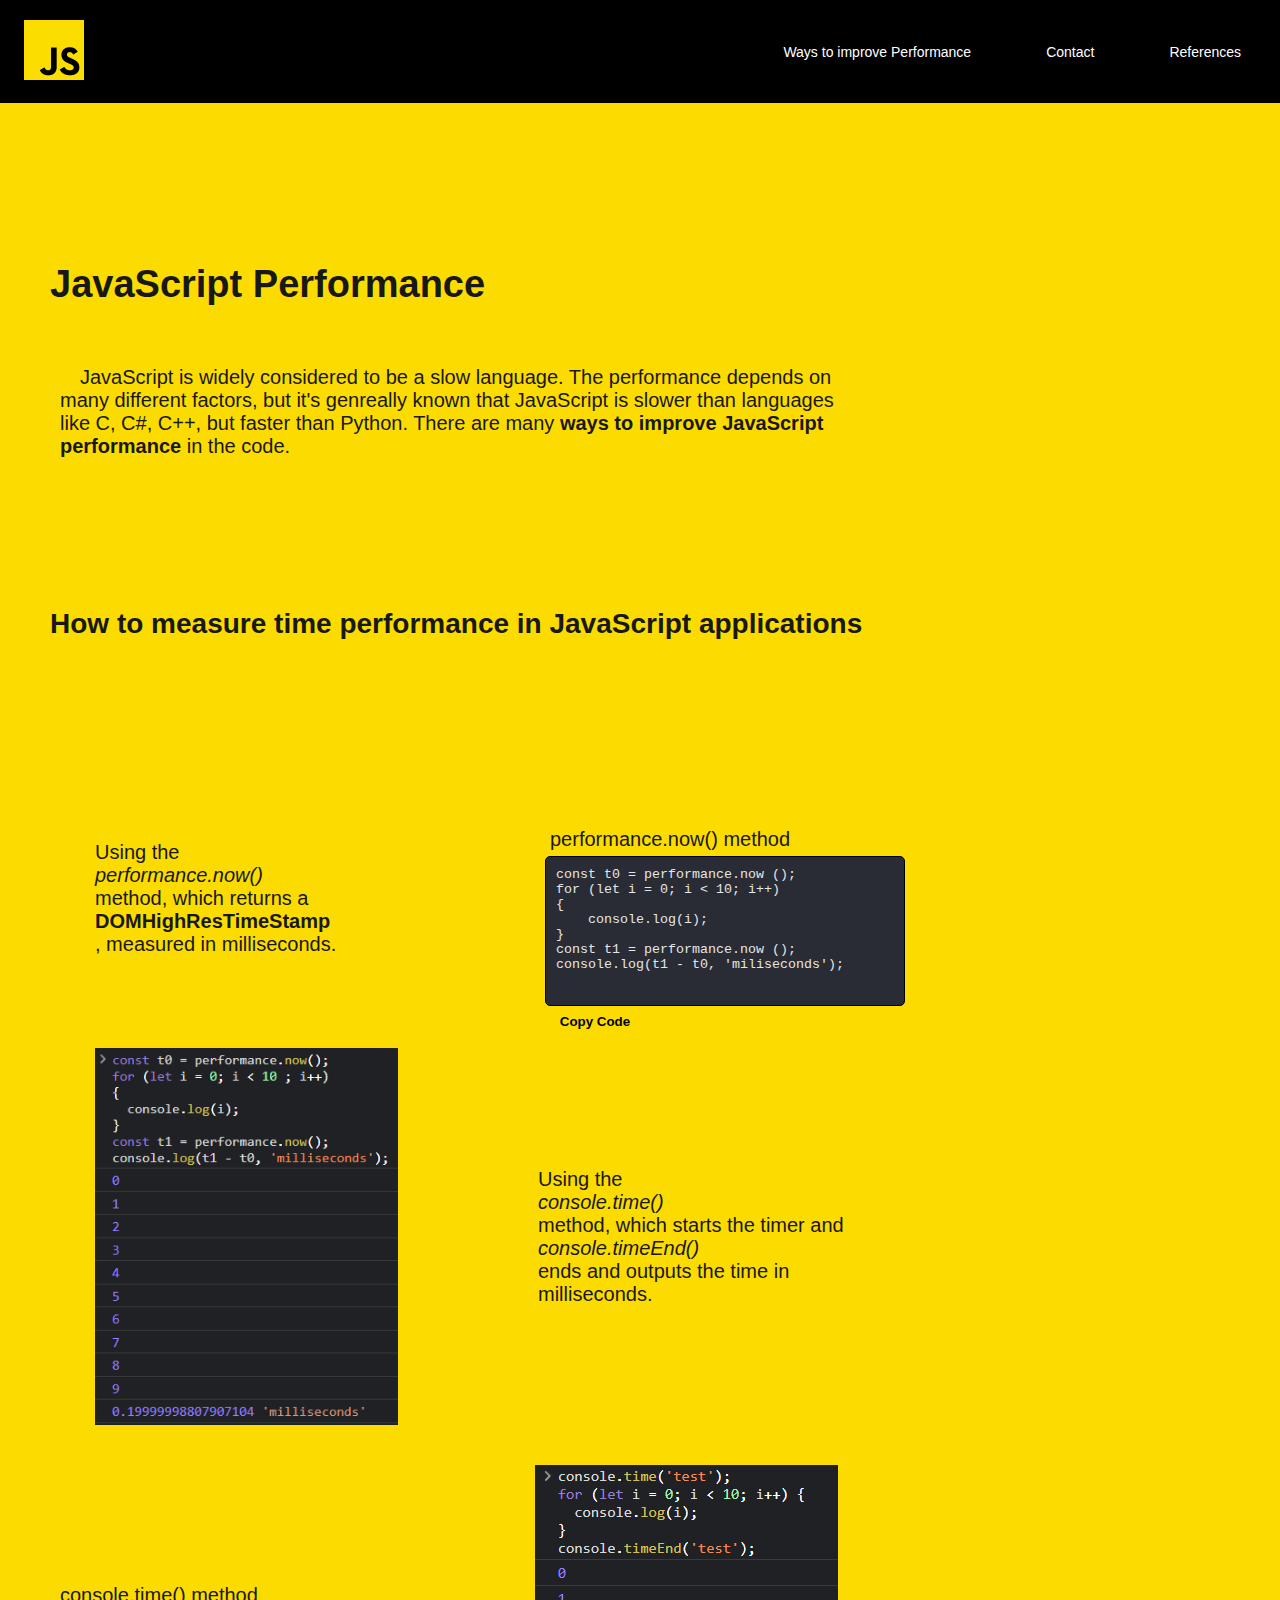
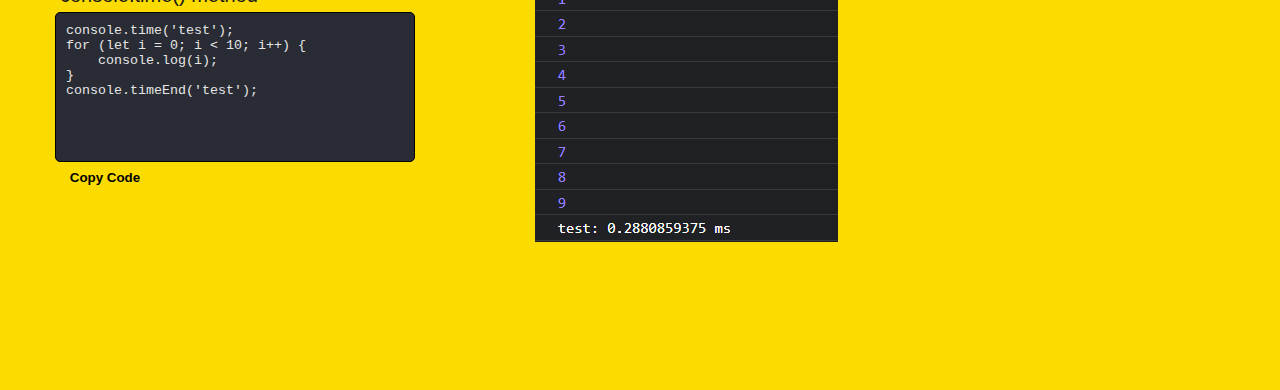
==== index.html @ 41617dba "V0.1" ====
<!DOCTYPE html>
<html lang="en">

<head>
    <meta name="viewport" content="width=device-width, initial-scale=1.0" />
    <link rel="stylesheet" href="styles.css" />
    <title>JS Performance</title>
    <script src="hamburger.js" defer></script>
    <script src="copy.js" defer></script>
</head>

<body>
    <header>
        <nav class="navbar">
            <a href="index.html">
                <img src="jslogo.png" alt="JavaScriptLogo" id="logo" />
            </a>
            <ul class="nav-menu">
                <li class="nav-item">
                    <a class="nav-link" href="tips.html">
                        Ways to improve Performance
                    </a>
                </li>
                <li class="nav-item">
                    <a class="nav-link" href="contacts.html">
                        Contact
                    </a>
                </li>
                <li class="nav-item">
                    <a class="nav-link" href="reference.html">
                        References
                    </a>
                </li>
            </ul>
            <div class="hamburger">
                <span class="bar"></span>
                <span class="bar"></span>
                <span class="bar"></span>
            </div>
        </nav>
    </header>
    <h1>JavaScript Performance</h1>
    <p id="js-speed">&emsp;JavaScript is widely considered to be a slow language. The performance depends on many
        different factors, but
        it's genreally known that JavaScript is slower than languages like C, C#, C++, but faster than Python. There are
        many <a href="tips.html" class="bhl"><strong>ways to improve JavaScript performance</strong></a> in the code.
    </p>
    <h2>How to measure time performance in JavaScript applications</h2>
    <div id="row">
        <p class="text-container">Using the <i>performance.now()</i> method, which returns a <a
                href="https://developer.mozilla.org/en-US/docs/Web/API/DOMHighResTimeStamp" target="_blank"
                class="bhl"><strong>DOMHighResTimeStamp</strong></a>,
            measured in milliseconds.</p>
        <div class="text-boxes">
            <div class="text-box">
                <div class="topic">performance.now() method</div>
                <textarea id="HTMLBox" readonly>
const t0 = performance.now ();
for (let i = 0; i &lt; 10; i++)
{
    console.log(i);
}    
const t1 = performance.now ();
console.log(t1 - t0, 'miliseconds');
                </textarea>
                <button onclick="CopyCode()"><span class="buttontext">Copy Code</span></button>
            </div>
        </div>
        <img src="perfnow.png" alt="performance.now" class="images">
        <p class="text-container">Using the <i>console.time()</i> method, which starts the timer and
            <i>console.timeEnd()</i> ends and outputs
            the time in milliseconds.
        </p>
        <div class="text-boxes">
            <div class="text-box">
                <div class="topic">console.time() method</div>
                <textarea id="HTMLBox2" readonly>
console.time('test');
for (let i = 0; i &lt; 10; i++) {
    console.log(i);
}
console.timeEnd('test');
                </textarea>
                <button onclick="CopyCode2()"><span class="buttontext">Copy Code</span></button>
            </div>
        </div>
        <img src="time.png" alt="time.now" class="images">
    </div>

</body>

</html>
---- styles.css ----
body {
  background-color: #fcdc00;
  color: #181818;
  font-family: "Helvetica", sans-serif;
  font-weight: normal;
  font-size: 14px;
  margin: 0px;
  padding: 0px;
  position: relative;
}

* {
  padding: 0;
  margin: 0;
  box-sizing: border-box;
}

header {
  background-color: black;
}

li {
  list-style: none;
}

a {
  color: white;
  text-decoration: none;
}

.navbar {
  min-height: 70px;
  display: flex;
  justify-content: space-between;
  align-items: center;
  padding: 0 24px;
}

.nav-menu {
  display: flex;
  justify-content: space-between;
  align-items: center;
  gap: 60px;
}

#logo {
  width: 60px;
  height: 60px;
  margin: 20px 0;
}

.nav-link {
  transition: 0.7s ease-in-out;
  margin-right: 15px;
}

.nav-link:hover {
  color: #ec008c;
}

.hamburger {
  display: none;
  cursor: pointer;
}

.bar {
  display: block;
  width: 25px;
  height: 3px;
  margin: 5px auto;
  -webkit-transition: all 0.3s ease-in-out;
  transition: all 0.3s ease-in-out;
  background-color: white;
}

@media (max-width: 768px) {
  .hamburger {
    display: block;
  }

  .hamburger.active .bar:nth-child(2) {
    opacity: 0;
  }

  .hamburger.active .bar:nth-child(1) {
    transform: translateY(8px) rotate(-45deg);
  }

  .hamburger.active .bar:nth-child(3) {
    transform: translateY(-8px) rotate(45deg);
  }

  .nav-menu {
    position: absolute;
    left: -100%;
    top: 70px;
    gap: 0;
    flex-direction: column;
    background-color: black;
    width: 100%;
    text-align: center;
    transition: all 0.3s;
    margin-top: 33px;
  }

  .nav-item {
    margin: 16px 0;
  }

  .nav-menu.active {
    left: 0;
  }
}

h1 {
  margin-top: 160px;
  margin-bottom: 60px;
  margin-left: 50px;
  margin-right: 50px;
  font-size: 38px;
}
h2 {
  margin: 30px 50px;
  font-size: 28px;
}

#js-speed {
  font-size: 20px;
  font-weight: 500;
  margin-bottom: 150px;
  margin-left: 60px;
  margin-right: 60px;
  max-width: 800px;
}

#row {
  display: flex;
  flex-wrap: wrap;
  grid-template-rows: auto auto auto;
  column-gap: 40px;
  margin: 10% 45px;
  align-items: center;
  overflow-y: auto;
  overflow-x: hidden;
}

.text-container {
  font-size: 20px;
  font-weight: 500;
  margin: 20px 50px;
  width: 350px;
  display: flex;
  flex-direction: column;
}

.text-boxes {
  height: 100%;
  width: 400px;
  display: flex;
  flex-direction: column;
}

.text-boxes .text-box {
  height: 150px;
  width: 90%;
  max-width: 600px;
  margin: 55px 10px;
}

.text-boxes .text-box .topic {
  font-size: 20px;
  margin: 5px;
}

.text-boxes .text-box textarea {
  height: 100%;
  width: 100%;
  padding: 10px;
  outline: none;
  border: 1px solid black;
  border-radius: 5px;
  background-color: #292c34;
  color: #e6e6e6;
  resize: none;
}

.text-boxes .text-box textarea::selection {
  text-decoration: none;
}

.text-box textarea::-webkit-scrollbar {
  display: none;
}

.text-boxes .text-box button {
  height: 25px;
  width: 100px;
  border: none;
  border-radius: 5px;
  background-color: transparent;
}

.btn-onclick {
  color: black;
  font-weight: 600;
  cursor: pointer;
  transition: 0.7s ease-in-out;
}

.text-boxes .text-box .buttontext {
  color: black;
  font-weight: 600;
  cursor: pointer;
  transition: 0.7s ease-in-out;
}

.text-boxes .text-box .buttontext:active {
  animation: changecolor 10s;
}

.text-boxes .text-box .buttontext:focus {
  color: #ec008c;
}

@keyframes changecolor {
  from {
    color: #ec008c;
  }
  to {
    color: #ec008c;
  }
}

.images {
  width: 303px;
  height: 377px;
  margin: 20px 50px;
  position: relative;
  display: flex;
  flex-direction: column;
}

.bhl {
  color: #181818;
  transition: 0.7s ease-in-out;
}

.bhl:hover {
  color: #ec008c;
}

#email {
  position: fixed;
  top: 50%;
  left: 50%;
  -webkit-transform: translate(-50%, -50%);
  transform: translate(-50%, -50%);
  font-family: Garamond, serif;
  font-size: 100px;
  cursor: pointer;
  text-transform: uppercase;
  text-align: center;
  margin-top: 2%;
}

@media (max-width: 700px) {
  #email {
    font-size: 50px;
  }
  #footer {
    font-size: 12px;
  }
}

#js-footer {
  background-color: black;
  position: fixed;
  bottom: 0;
  left: 50;
  height: 60px;
  width: 50%;
  margin: 0px 25%;
  text-align: center;
  align-items: center;
  border-top-left-radius: 10px;
  border-top-right-radius: 10px;
}

#footer {
  color: white;
  margin: 20px 0;
}

#tips-container {
  position: relative;
  bottom: 0;
  left: 50;
  margin: 5% 10%;
  text-align: left;
  font-weight: bold;
  font-size: 26px;
}

#tips-container li {
  list-style: decimal;
}

#tips-container h1 {
  text-align: center;
}

.tips {
  font-weight: normal;
  font-size: 20px;
  margin: 20px 0px;
  text-align: left;
}

.mrg h1,
h2 {
  margin-bottom: 20px;
}

.refs li {
  margin: 1% 5%;
}

.refs a {
  color: black;
  font-size: 18px;
  transition: 0.7s ease-in-out;
}

.refs a:hover {
  color: #ec008c;
}
@media (max-width: 768px) {
  .refs li {
    margin: 1% 15%;
  }
  .refs a {
    font-size: 18px;
    overflow-wrap: break-word;
  }
}
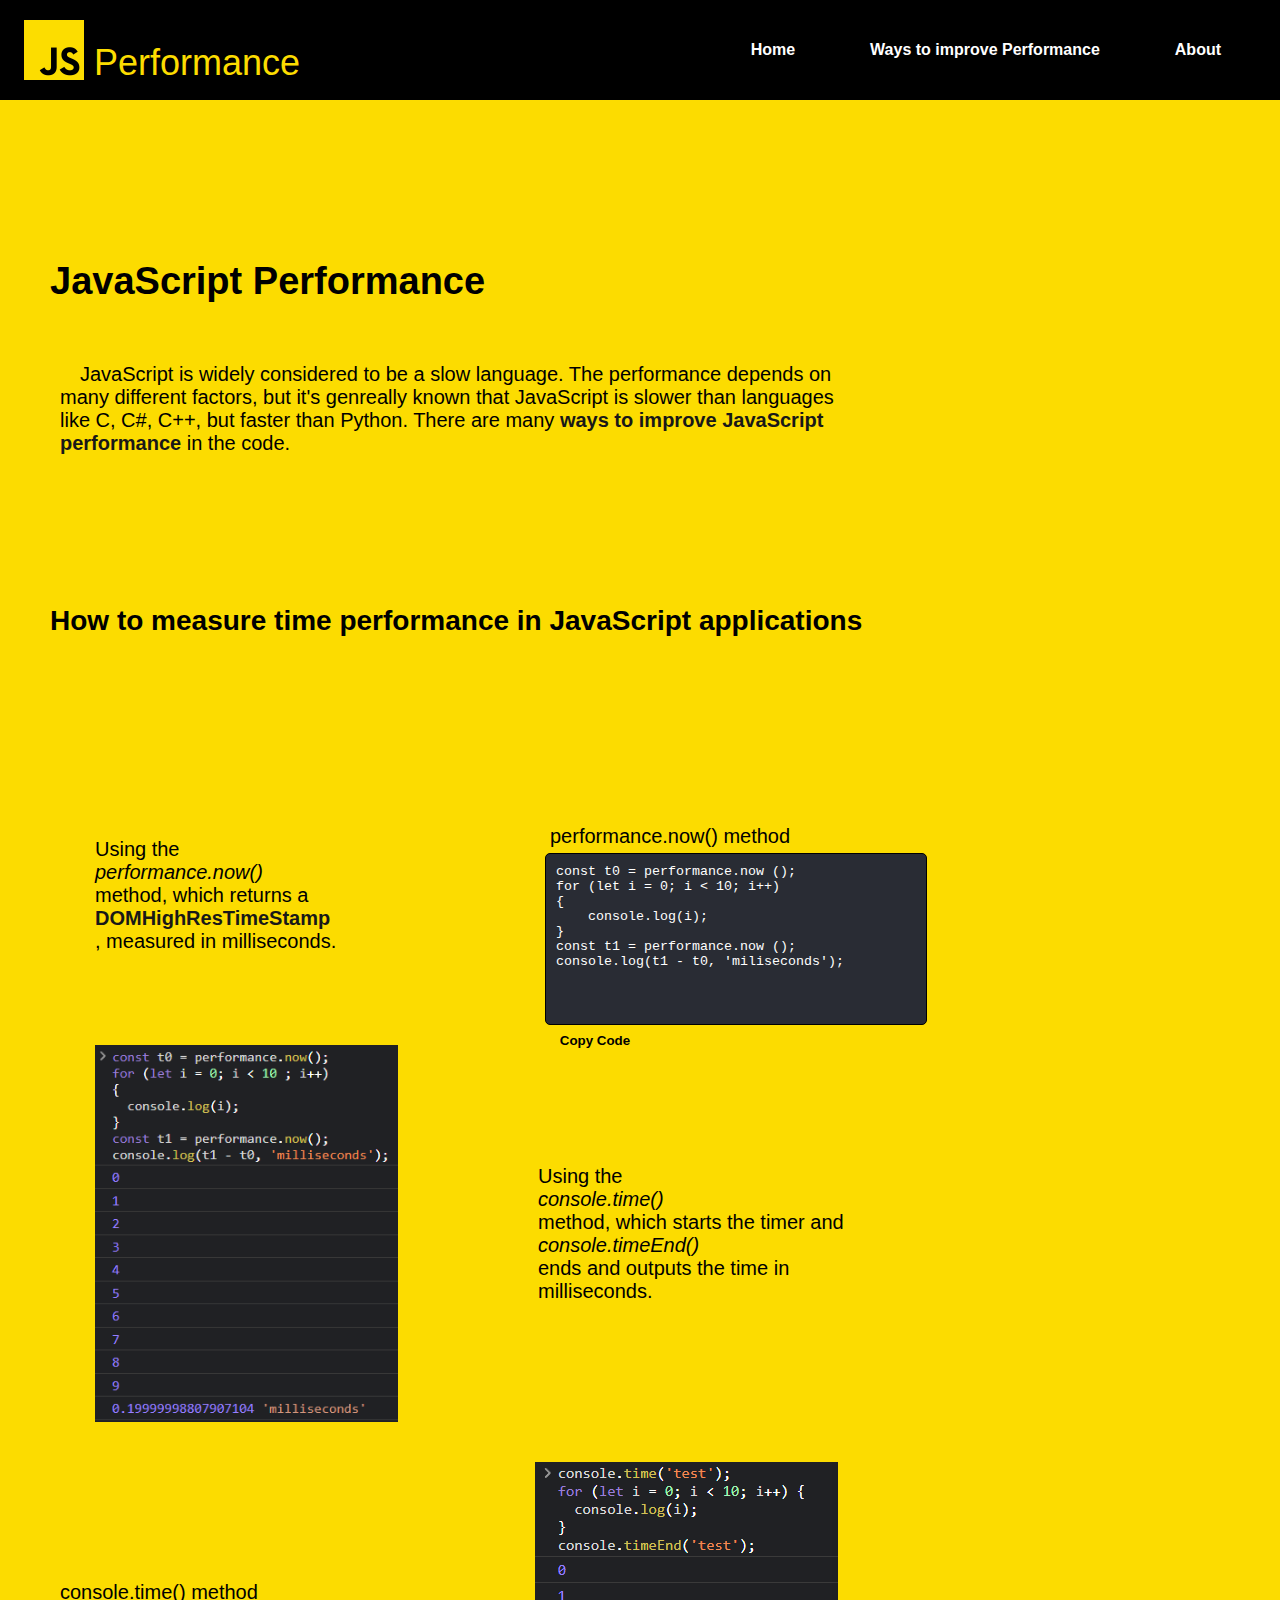
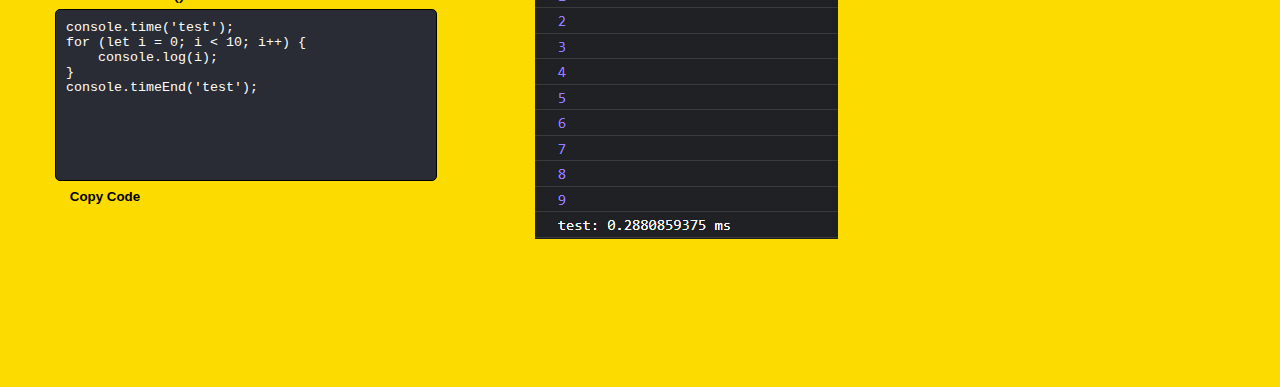
==== commit 38261684: "Redesign on second page" ====
--- a/index.html
+++ b/index.html
@@ -1,60 +1,68 @@
 <!DOCTYPE html>
 <html lang="en">
-
-<head>
+  <head>
     <meta name="viewport" content="width=device-width, initial-scale=1.0" />
     <link rel="stylesheet" href="styles.css" />
     <title>JS Performance</title>
     <script src="hamburger.js" defer></script>
     <script src="copy.js" defer></script>
-</head>
+  </head>
 
-<body>
+  <body>
     <header>
-        <nav class="navbar">
-            <a href="index.html">
-                <img src="jslogo.png" alt="JavaScriptLogo" id="logo" />
+      <nav class="navbar">
+        <a href="index.html">
+          <div id="logo">
+            <img src="images/jslogo.png" alt="JavaScriptLogo" />
+            <div id="logoText">Performance</div>
+          </div>
+        </a>
+        <ul class="nav-menu">
+          <li class="nav-item">
+            <a class="nav-link" href="index.html"> Home </a>
+          </li>
+          <li class="nav-item">
+            <a class="nav-link" href="tips.html">
+              Ways to improve Performance
             </a>
-            <ul class="nav-menu">
-                <li class="nav-item">
-                    <a class="nav-link" href="tips.html">
-                        Ways to improve Performance
-                    </a>
-                </li>
-                <li class="nav-item">
-                    <a class="nav-link" href="contacts.html">
-                        Contact
-                    </a>
-                </li>
-                <li class="nav-item">
-                    <a class="nav-link" href="reference.html">
-                        References
-                    </a>
-                </li>
-            </ul>
-            <div class="hamburger">
-                <span class="bar"></span>
-                <span class="bar"></span>
-                <span class="bar"></span>
-            </div>
-        </nav>
+          </li>
+          <li class="nav-item">
+            <a class="nav-link" href="about.html"> About </a>
+          </li>
+        </ul>
+        <div class="hamburger">
+          <span class="bar"></span>
+          <span class="bar"></span>
+          <span class="bar"></span>
+        </div>
+      </nav>
     </header>
     <h1>JavaScript Performance</h1>
-    <p id="js-speed">&emsp;JavaScript is widely considered to be a slow language. The performance depends on many
-        different factors, but
-        it's genreally known that JavaScript is slower than languages like C, C#, C++, but faster than Python. There are
-        many <a href="tips.html" class="bhl"><strong>ways to improve JavaScript performance</strong></a> in the code.
+    <p id="js-speed">
+      &emsp;JavaScript is widely considered to be a slow language. The
+      performance depends on many different factors, but it's genreally known
+      that JavaScript is slower than languages like C, C#, C++, but faster than
+      Python. There are many
+      <a href="tips.html" class="bhl"
+        ><strong>ways to improve JavaScript performance</strong></a
+      >
+      in the code.
     </p>
     <h2>How to measure time performance in JavaScript applications</h2>
     <div id="row">
-        <p class="text-container">Using the <i>performance.now()</i> method, which returns a <a
-                href="https://developer.mozilla.org/en-US/docs/Web/API/DOMHighResTimeStamp" target="_blank"
-                class="bhl"><strong>DOMHighResTimeStamp</strong></a>,
-            measured in milliseconds.</p>
-        <div class="text-boxes">
-            <div class="text-box">
-                <div class="topic">performance.now() method</div>
-                <textarea id="HTMLBox" readonly>
+      <p class="text-container">
+        Using the <i>performance.now()</i> method, which returns a
+        <a
+          href="https://developer.mozilla.org/en-US/docs/Web/API/DOMHighResTimeStamp"
+          target="_blank"
+          class="bhl"
+          ><strong>DOMHighResTimeStamp</strong></a
+        >, measured in milliseconds.
+      </p>
+      <div class="text-boxes">
+        <div class="text-box">
+          <div class="topic">performance.now() method</div>
+          <textarea id="HTMLBox" readonly>
 const t0 = performance.now ();
 for (let i = 0; i &lt; 10; i++)
 {
@@ -62,31 +70,31 @@
 }    
 const t1 = performance.now ();
 console.log(t1 - t0, 'miliseconds');
-                </textarea>
-                <button onclick="CopyCode()"><span class="buttontext">Copy Code</span></button>
-            </div>
+                </textarea
+          >
+          <button class="buttontext" onclick="CopyCode()">Copy Code</button>
         </div>
-        <img src="perfnow.png" alt="performance.now" class="images">
-        <p class="text-container">Using the <i>console.time()</i> method, which starts the timer and
-            <i>console.timeEnd()</i> ends and outputs
-            the time in milliseconds.
-        </p>
-        <div class="text-boxes">
-            <div class="text-box">
-                <div class="topic">console.time() method</div>
-                <textarea id="HTMLBox2" readonly>
+      </div>
+      <img src="images/perfnow.png" alt="performance.now" class="images" />
+      <p class="text-container">
+        Using the <i>console.time()</i> method, which starts the timer and
+        <i>console.timeEnd()</i> ends and outputs the time in milliseconds.
+      </p>
+      <div class="text-boxes">
+        <div class="text-box">
+          <div class="topic">console.time() method</div>
+          <textarea id="HTMLBox2" readonly>
 console.time('test');
 for (let i = 0; i &lt; 10; i++) {
     console.log(i);
 }
 console.timeEnd('test');
-                </textarea>
-                <button onclick="CopyCode2()"><span class="buttontext">Copy Code</span></button>
-            </div>
+                </textarea
+          >
+          <button class="buttontext" onclick="CopyCode2()">Copy Code</button>
         </div>
-        <img src="time.png" alt="time.now" class="images">
+      </div>
+      <img src="images/time.png" alt="time.now" class="images" />
     </div>
-
-</body>
-
-</html>+  </body>
+</html>
--- a/styles.css
+++ b/styles.css
@@ -1,18 +1,17 @@
 body {
   background-color: #fcdc00;
-  color: #181818;
   font-family: "Helvetica", sans-serif;
   font-weight: normal;
   font-size: 14px;
   margin: 0px;
   padding: 0px;
-  position: relative;
-}
-
-* {
-  padding: 0;
-  margin: 0;
-  box-sizing: border-box;
+}
+
+#backgorund-image {
+  background: linear-gradient(rgba(0, 0, 0, 0.7), rgba(0, 0, 0, 0.9)),
+    url("images/javascript1.png");
+  background-size: cover;
+  background-attachment: fixed;
 }
 
 header {
@@ -24,7 +23,7 @@
 }
 
 a {
-  color: white;
+  color: #fff;
   text-decoration: none;
 }
 
@@ -41,21 +40,30 @@
   justify-content: space-between;
   align-items: center;
   gap: 60px;
+  margin-right: 20px;
 }
 
 #logo {
+  display: flex;
+  align-items: center;
+}
+#logo img {
   width: 60px;
   height: 60px;
-  margin: 20px 0;
+  margin: 20px 0px;
+}
+#logoText {
+  color: #fff;
+  font-size: 36px;
+  padding-left: 10px;
+  color: #fcdc00;
+  margin-top: 25px;
 }
 
 .nav-link {
-  transition: 0.7s ease-in-out;
   margin-right: 15px;
-}
-
-.nav-link:hover {
-  color: #ec008c;
+  font-size: 16px;
+  font-weight: 600;
 }
 
 .hamburger {
@@ -70,7 +78,7 @@
   margin: 5px auto;
   -webkit-transition: all 0.3s ease-in-out;
   transition: all 0.3s ease-in-out;
-  background-color: white;
+  background-color: #fff;
 }
 
 @media (max-width: 768px) {
@@ -180,7 +188,7 @@
   border: 1px solid black;
   border-radius: 5px;
   background-color: #292c34;
-  color: #e6e6e6;
+  color: #fff;
   resize: none;
 }
 
@@ -204,31 +212,23 @@
   color: black;
   font-weight: 600;
   cursor: pointer;
-  transition: 0.7s ease-in-out;
+  transition: 0.3s ease-in-out;
 }
 
 .text-boxes .text-box .buttontext {
   color: black;
   font-weight: 600;
   cursor: pointer;
-  transition: 0.7s ease-in-out;
+  transition: transform 0.3s ease, scale 0s ease;
+}
+
+.text-boxes .text-box .buttontext:hover {
+  transform: scale(1.1);
+  color: #ec008c;
 }
 
 .text-boxes .text-box .buttontext:active {
-  animation: changecolor 10s;
-}
-
-.text-boxes .text-box .buttontext:focus {
-  color: #ec008c;
-}
-
-@keyframes changecolor {
-  from {
-    color: #ec008c;
-  }
-  to {
-    color: #ec008c;
-  }
+  scale: 0.9;
 }
 
 .images {
@@ -242,104 +242,41 @@
 
 .bhl {
   color: #181818;
-  transition: 0.7s ease-in-out;
+  transition: 0.3s ease-in-out;
 }
 
 .bhl:hover {
   color: #ec008c;
 }
 
-#email {
-  position: fixed;
-  top: 50%;
-  left: 50%;
-  -webkit-transform: translate(-50%, -50%);
-  transform: translate(-50%, -50%);
-  font-family: Garamond, serif;
-  font-size: 100px;
-  cursor: pointer;
-  text-transform: uppercase;
+#tips-header {
+  color: #fff;
   text-align: center;
-  margin-top: 2%;
-}
-
-@media (max-width: 700px) {
-  #email {
-    font-size: 50px;
-  }
-  #footer {
-    font-size: 12px;
-  }
-}
-
-#js-footer {
-  background-color: black;
-  position: fixed;
-  bottom: 0;
-  left: 50;
-  height: 60px;
-  width: 50%;
-  margin: 0px 25%;
-  text-align: center;
-  align-items: center;
-  border-top-left-radius: 10px;
-  border-top-right-radius: 10px;
-}
-
-#footer {
-  color: white;
-  margin: 20px 0;
+  justify-content: center;
+  margin: 3%;
+  font-size: 36px;
+}
+
+#number {
+  font-size: 80px;
 }
 
 #tips-container {
-  position: relative;
-  bottom: 0;
-  left: 50;
+  display: grid;
+  grid-template-columns: auto auto;
+}
+
+#tips-container div {
+  color: #00fad9;
   margin: 5% 10%;
-  text-align: left;
-  font-weight: bold;
   font-size: 26px;
-}
-
-#tips-container li {
-  list-style: decimal;
-}
-
-#tips-container h1 {
-  text-align: center;
+  font-weight: 600;
 }
 
 .tips {
+  color: #fff;
   font-weight: normal;
   font-size: 20px;
   margin: 20px 0px;
   text-align: left;
 }
-
-.mrg h1,
-h2 {
-  margin-bottom: 20px;
-}
-
-.refs li {
-  margin: 1% 5%;
-}
-
-.refs a {
-  color: black;
-  font-size: 18px;
-  transition: 0.7s ease-in-out;
-}
-
-.refs a:hover {
-  color: #ec008c;
-}
-@media (max-width: 768px) {
-  .refs li {
-    margin: 1% 15%;
-  }
-  .refs a {
-    font-size: 18px;
-    overflow-wrap: break-word;
-  }
-}
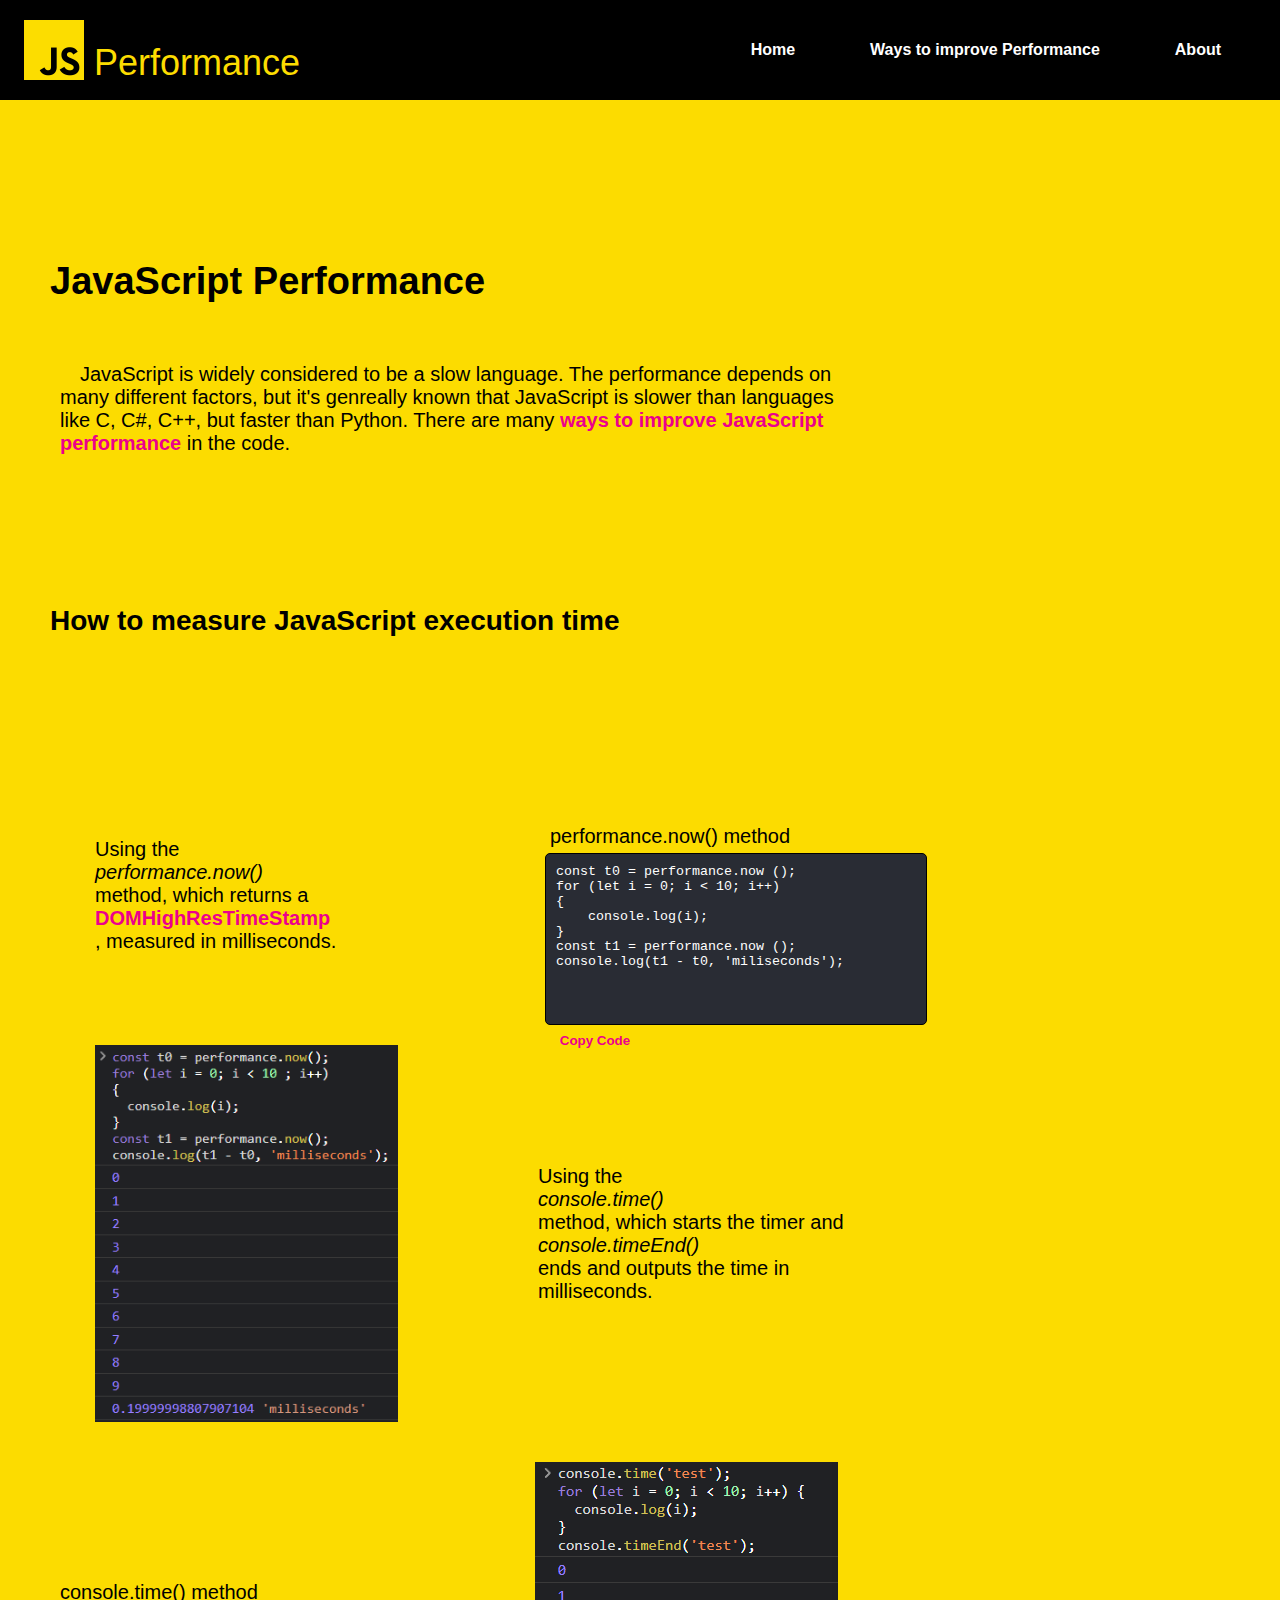
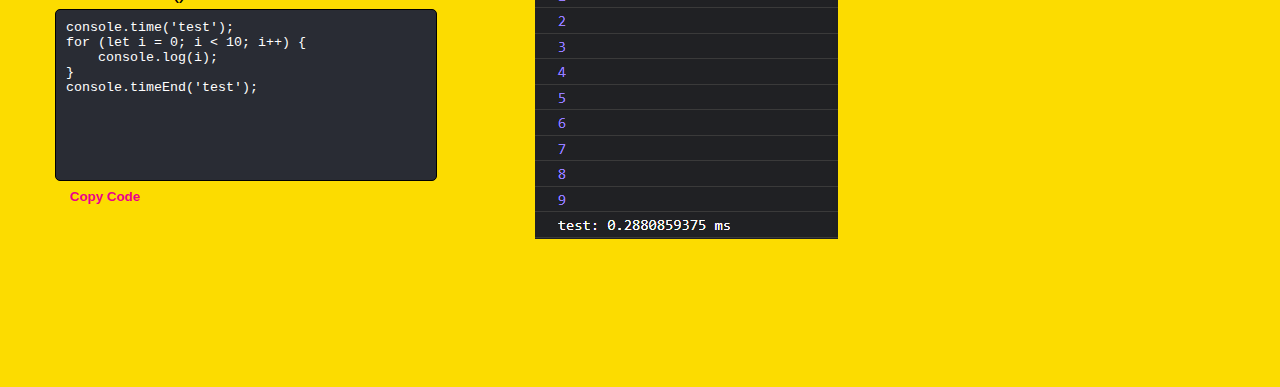
==== commit 366665ae: "Changes to About" ====
--- a/index.html
+++ b/index.html
@@ -37,7 +37,7 @@
         </div>
       </nav>
     </header>
-    <h1>JavaScript Performance</h1>
+    <h1 id="indexh1">JavaScript Performance</h1>
     <p id="js-speed">
       &emsp;JavaScript is widely considered to be a slow language. The
       performance depends on many different factors, but it's genreally known
@@ -48,7 +48,7 @@
       >
       in the code.
     </p>
-    <h2>How to measure time performance in JavaScript applications</h2>
+    <h2 id="indexh2">How to measure JavaScript execution time</h2>
     <div id="row">
       <p class="text-container">
         Using the <i>performance.now()</i> method, which returns a
--- a/styles.css
+++ b/styles.css
@@ -1,3 +1,7 @@
+html {
+  scroll-behavior: smooth;
+}
+
 body {
   background-color: #fcdc00;
   font-family: "Helvetica", sans-serif;
@@ -101,14 +105,13 @@
   .nav-menu {
     position: absolute;
     left: -100%;
-    top: 70px;
     gap: 0;
     flex-direction: column;
     background-color: black;
-    width: 100%;
+    width: 90%;
     text-align: center;
     transition: all 0.3s;
-    margin-top: 33px;
+    margin-top: 200px;
   }
 
   .nav-item {
@@ -118,16 +121,28 @@
   .nav-menu.active {
     left: 0;
   }
-}
-
-h1 {
+  #logo img {
+    width: 30px;
+    height: 30px;
+    margin: 10px 0px;
+  }
+  #logoText {
+    color: #fff;
+    font-size: 18px;
+    padding-left: 5px;
+    color: #fcdc00;
+    margin-top: 15px;
+  }
+}
+
+#indexh1 {
   margin-top: 160px;
   margin-bottom: 60px;
   margin-left: 50px;
   margin-right: 50px;
   font-size: 38px;
 }
-h2 {
+#indexh2 {
   margin: 30px 50px;
   font-size: 28px;
 }
@@ -208,15 +223,8 @@
   background-color: transparent;
 }
 
-.btn-onclick {
-  color: black;
-  font-weight: 600;
-  cursor: pointer;
-  transition: 0.3s ease-in-out;
-}
-
 .text-boxes .text-box .buttontext {
-  color: black;
+  color: #ec008c;
   font-weight: 600;
   cursor: pointer;
   transition: transform 0.3s ease, scale 0s ease;
@@ -224,7 +232,6 @@
 
 .text-boxes .text-box .buttontext:hover {
   transform: scale(1.1);
-  color: #ec008c;
 }
 
 .text-boxes .text-box .buttontext:active {
@@ -241,12 +248,11 @@
 }
 
 .bhl {
-  color: #181818;
-  transition: 0.3s ease-in-out;
+  color: #ec008c;
 }
 
 .bhl:hover {
-  color: #ec008c;
+  text-decoration: underline;
 }
 
 #tips-header {
@@ -280,3 +286,58 @@
   margin: 20px 0px;
   text-align: left;
 }
+
+#bckg {
+  background: linear-gradient(rgba(0, 0, 0, 0.5), rgba(0, 0, 0, 0.5)),
+    url("images/about.png");
+  background-size: cover;
+  background-repeat: no-repeat;
+  background-attachment: fixed;
+
+}
+
+#about {
+  color: white;
+  width: 40%;
+  margin: 17% 50% 0% 50%;
+}
+
+#about h2 {
+  font-size: 36px;
+  margin: 160px 0 0 0;
+}
+
+.hrLine {
+  background-color: #00fad9;
+  border: none;
+  height: 2px;
+  align-self: center;
+}
+
+#about p {
+  font-size: 18px;
+}
+
+#about p a {
+  color: #00fad9;
+  font-size: 18px;
+}
+#about p a:hover {
+  text-decoration: underline;
+}
+
+.js-footer {
+  background-color: black;
+  position: relative;
+  height: 100px;
+  width: 100%;
+  text-align: center;
+  align-items: center;
+  border-top-left-radius: 10px;
+  border-top-right-radius: 10px;
+}
+
+.footer {
+  color: white;
+  margin: 20px 0;
+}
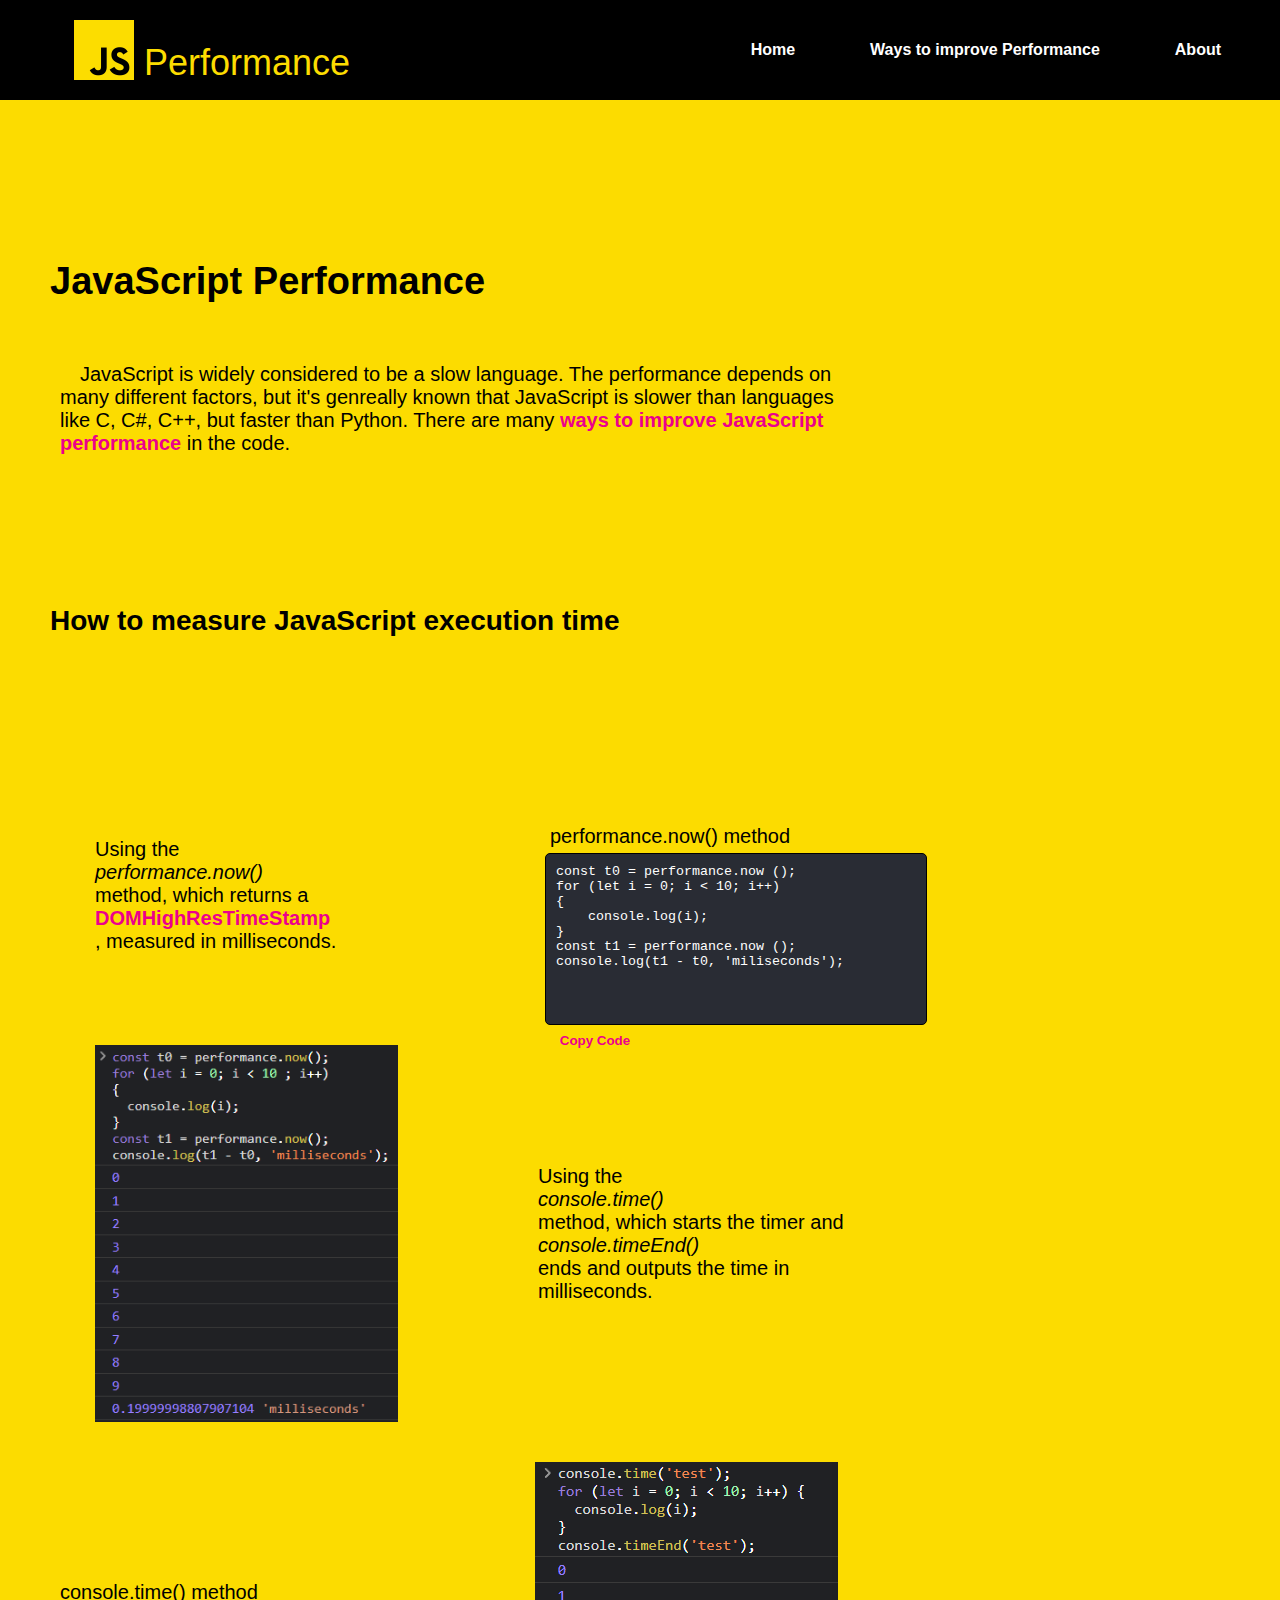
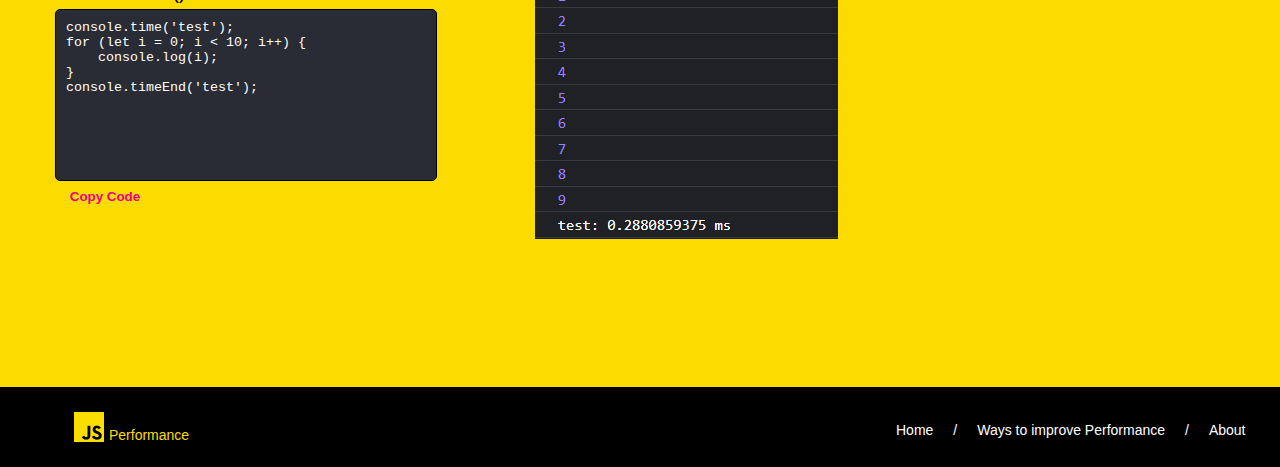
==== commit d0934eb7: "Added footer" ====
--- a/index.html
+++ b/index.html
@@ -12,9 +12,9 @@
     <header>
       <nav class="navbar">
         <a href="index.html">
-          <div id="logo">
+          <div class="logo">
             <img src="images/jslogo.png" alt="JavaScriptLogo" />
-            <div id="logoText">Performance</div>
+            <div class="logoText">Performance</div>
           </div>
         </a>
         <ul class="nav-menu">
@@ -96,5 +96,28 @@
       </div>
       <img src="images/time.png" alt="time.now" class="images" />
     </div>
+    <footer class="js-footer">
+      <div class="footer">
+        <a href="index.html">
+          <div class="footer-logo">
+            <img src="images/jslogo.png" alt="JavaScriptLogo" />
+            <div class="footer-logoText">Performance</div>
+          </div>
+        </a>
+        <div class="footer-menu">
+          <div class="footer-item">
+            <a href="index.html"> Home </a>
+          </div>
+          <div>/</div>
+          <div class="footer-item">
+            <a href="tips.html"> Ways to improve Performance </a>
+          </div>
+          <div>/</div>
+          <div class="footer-item">
+            <a href="about.html"> About </a>
+          </div>
+        </div>
+      </div>
+    </footer>
   </body>
 </html>
--- a/styles.css
+++ b/styles.css
@@ -47,17 +47,17 @@
   margin-right: 20px;
 }
 
-#logo {
-  display: flex;
-  align-items: center;
-}
-#logo img {
+.logo {
+  display: flex;
+  align-items: center;
+  margin-left: 50px;
+}
+.logo img {
   width: 60px;
   height: 60px;
   margin: 20px 0px;
 }
-#logoText {
-  color: #fff;
+.logoText {
   font-size: 36px;
   padding-left: 10px;
   color: #fcdc00;
@@ -85,55 +85,6 @@
   background-color: #fff;
 }
 
-@media (max-width: 768px) {
-  .hamburger {
-    display: block;
-  }
-
-  .hamburger.active .bar:nth-child(2) {
-    opacity: 0;
-  }
-
-  .hamburger.active .bar:nth-child(1) {
-    transform: translateY(8px) rotate(-45deg);
-  }
-
-  .hamburger.active .bar:nth-child(3) {
-    transform: translateY(-8px) rotate(45deg);
-  }
-
-  .nav-menu {
-    position: absolute;
-    left: -100%;
-    gap: 0;
-    flex-direction: column;
-    background-color: black;
-    width: 90%;
-    text-align: center;
-    transition: all 0.3s;
-    margin-top: 200px;
-  }
-
-  .nav-item {
-    margin: 16px 0;
-  }
-
-  .nav-menu.active {
-    left: 0;
-  }
-  #logo img {
-    width: 30px;
-    height: 30px;
-    margin: 10px 0px;
-  }
-  #logoText {
-    color: #fff;
-    font-size: 18px;
-    padding-left: 5px;
-    color: #fcdc00;
-    margin-top: 15px;
-  }
-}
 
 #indexh1 {
   margin-top: 160px;
@@ -299,7 +250,7 @@
 #about {
   color: white;
   width: 40%;
-  margin: 17% 50% 0% 50%;
+  margin: 17% 50% 20% 50%;
 }
 
 #about h2 {
@@ -316,6 +267,7 @@
 
 #about p {
   font-size: 18px;
+
 }
 
 #about p a {
@@ -328,16 +280,99 @@
 
 .js-footer {
   background-color: black;
+  min-height: 80px;
+  display: flex;
+  justify-content: space-between;
+  align-items: center;
+  padding: 0 24px;
+}
+
+.footer {
+  display: flex;
+  margin-left: 50px;
+}
+
+.footer-logo {
+  display: flex;
+  align-items: center;
   position: relative;
-  height: 100px;
-  width: 100%;
-  text-align: center;
-  align-items: center;
-  border-top-left-radius: 10px;
-  border-top-right-radius: 10px;
-}
-
-.footer {
+}
+
+.footer-logo img {
+  display: flex;
+  width: 30px;
+  height: 30px;
+}
+
+.footer-logoText {
+  font-size: 14px;
+  color: #fcdc00;
+  margin: 15px 0 0 5px;
+}
+
+.footer-menu {
+  display: flex;
+  position: absolute;
+  left: 70%;
   color: white;
-  margin: 20px 0;
-}
+  display: flex;
+  justify-content: space-between;
+  align-items: center;
+  gap: 20px;
+
+}
+
+.footer-item {
+  margin: 10px 0px;
+}
+
+/* mobile */
+@media (max-width: 768px) {
+  .hamburger {
+    display: block;
+  }
+
+  .hamburger.active .bar:nth-child(2) {
+    opacity: 0;
+  }
+
+  .hamburger.active .bar:nth-child(1) {
+    transform: translateY(8px) rotate(-45deg);
+  }
+
+  .hamburger.active .bar:nth-child(3) {
+    transform: translateY(-8px) rotate(45deg);
+  }
+
+  .nav-menu {
+    position: absolute;
+    left: -105%;
+    gap: 0;
+    flex-direction: column;
+    background-color: black;
+    width: 90%;
+    text-align: center;
+    transition: all 0.3s;
+    margin-top: 260px;
+  }
+
+  .nav-item {
+    margin: 16px 0;
+  }
+
+  .nav-menu.active {
+    left: 0;
+  }
+  #logo img {
+    width: 30px;
+    height: 30px;
+    margin: 10px 0px;
+  }
+  #logoText {
+    color: #fff;
+    font-size: 18px;
+    padding-left: 5px;
+    color: #fcdc00;
+    margin-top: 15px;
+  }
+}
